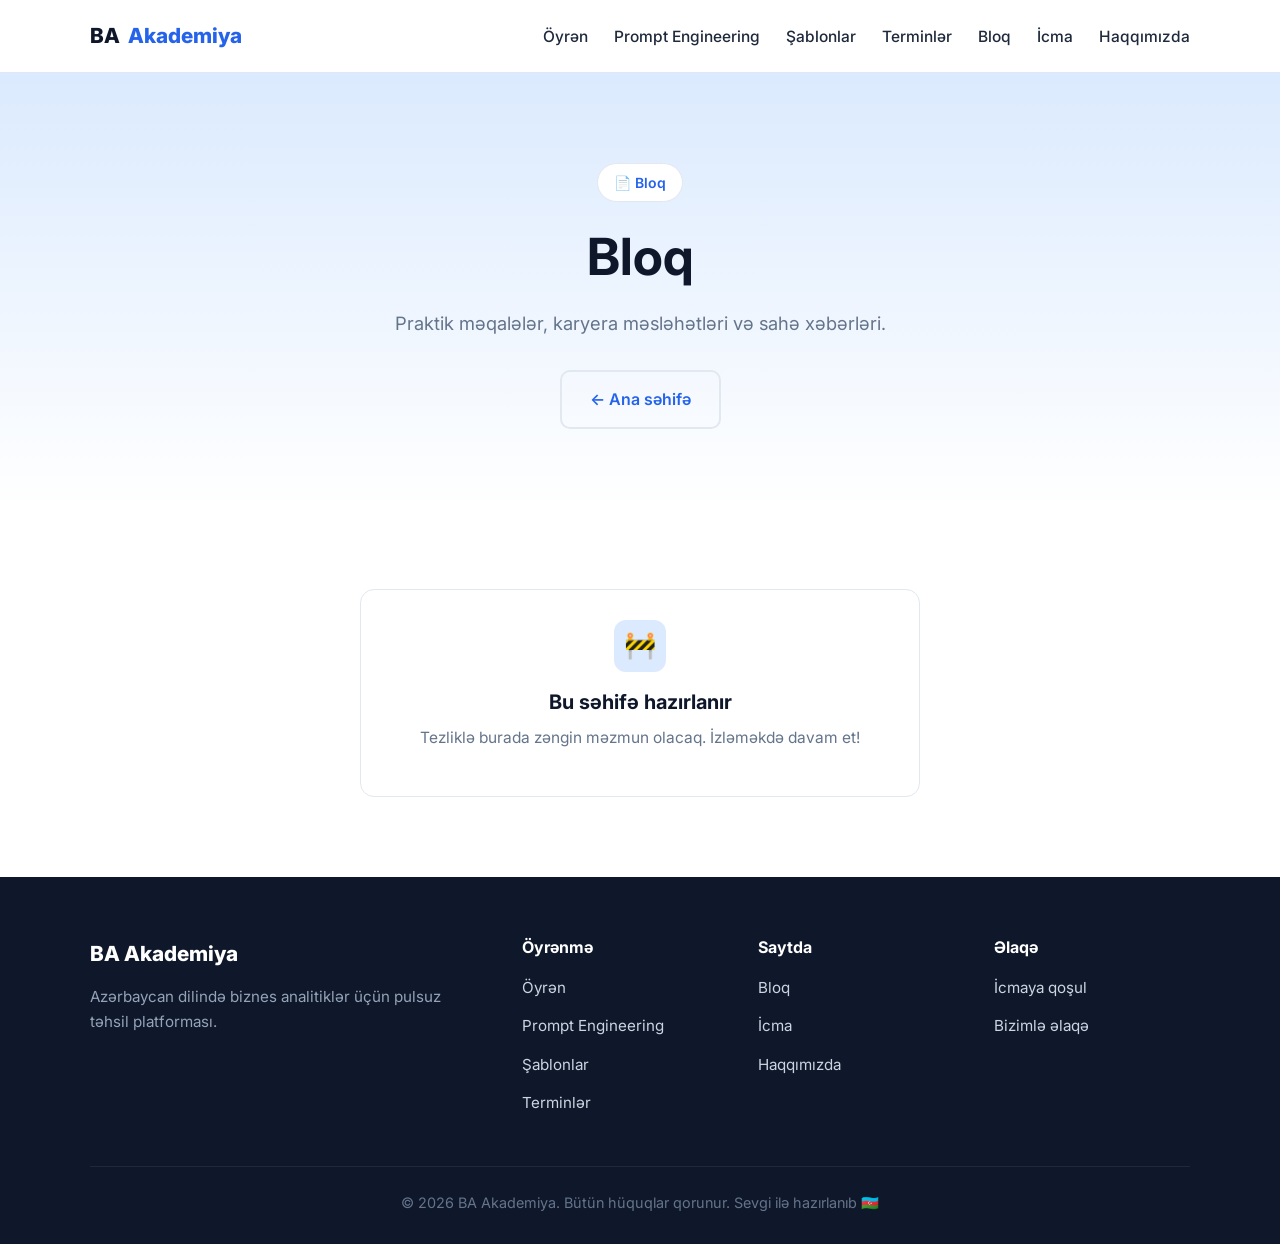
==== bloq.html @ 5d998d4c "Add files via upload Initial website upload" ====
<!DOCTYPE html>
<html lang="az">
<head>
  <meta charset="UTF-8">
  <meta name="viewport" content="width=device-width, initial-scale=1.0">
  <title>Bloq — BA Akademiya</title>
  <meta name="description" content="Praktik məqalələr, karyera məsləhətləri və sahə xəbərləri.">
  <link rel="preconnect" href="https://fonts.googleapis.com">
  <link rel="preconnect" href="https://fonts.gstatic.com" crossorigin>
  <link href="https://fonts.googleapis.com/css2?family=Inter:wght@400;500;600;700;800&display=swap" rel="stylesheet">
  <link rel="stylesheet" href="css/style.css">
</head>
<body>
  <header class="site-header">
    <div class="container">
      <nav class="nav">
        <a href="index.html" class="nav-logo">BA<span>Akademiya</span></a>
        <ul class="nav-links">
          <li><a href="oyren.html">Öyrən</a></li>
          <li><a href="prompt-engineering.html">Prompt Engineering</a></li>
          <li><a href="sablonlar.html">Şablonlar</a></li>
          <li><a href="terminler.html">Terminlər</a></li>
          <li><a href="bloq.html">Bloq</a></li>
          <li><a href="icma.html">İcma</a></li>
          <li><a href="haqqimizda.html">Haqqımızda</a></li>
        </ul>
        <button class="nav-toggle" aria-label="Menyunu aç"><span></span><span></span><span></span></button>
      </nav>
    </div>
  </header>

  <section class="hero">
    <div class="container">
      <span class="badge">📄 Bloq</span>
      <h1>Bloq</h1>
      <p>Praktik məqalələr, karyera məsləhətləri və sahə xəbərləri.</p>
      <div class="hero-buttons">
        <a href="index.html" class="btn btn-outline">← Ana səhifə</a>
      </div>
    </div>
  </section>

  <section class="section">
    <div class="container" style="text-align:center;">
      <div class="card" style="max-width:560px;margin:0 auto;">
        <div class="card-icon" style="margin:0 auto 18px;">🚧</div>
        <h3>Bu səhifə hazırlanır</h3>
        <p>Tezliklə burada zəngin məzmun olacaq. İzləməkdə davam et!</p>
      </div>
    </div>
  </section>

  <footer class="site-footer">
    <div class="container">
      <div class="footer-grid">
        <div>
          <div class="footer-brand">BA Akademiya</div>
          <p>Azərbaycan dilində biznes analitiklər üçün pulsuz təhsil platforması.</p>
        </div>
        <div>
          <h4>Öyrənmə</h4>
          <ul>
            <li><a href="oyren.html">Öyrən</a></li>
            <li><a href="prompt-engineering.html">Prompt Engineering</a></li>
            <li><a href="sablonlar.html">Şablonlar</a></li>
            <li><a href="terminler.html">Terminlər</a></li>
          </ul>
        </div>
        <div>
          <h4>Saytda</h4>
          <ul>
            <li><a href="bloq.html">Bloq</a></li>
            <li><a href="icma.html">İcma</a></li>
            <li><a href="haqqimizda.html">Haqqımızda</a></li>
          </ul>
        </div>
        <div>
          <h4>Əlaqə</h4>
          <ul>
            <li><a href="icma.html">İcmaya qoşul</a></li>
            <li><a href="haqqimizda.html">Bizimlə əlaqə</a></li>
          </ul>
        </div>
      </div>
      <div class="footer-bottom">© 2026 BA Akademiya. Bütün hüquqlar qorunur. Sevgi ilə hazırlanıb 🇦🇿</div>
    </div>
  </footer>
  <script src="js/main.js"></script>
</body>
</html>
---- css/style.css ----
/* =========================================================
   BA Akademiya — Əsas dizayn faylı (Design System)
   Bütün rənglər, şriftlər və ölçülər burada təyin olunur.
   Dəyişiklik etmək üçün aşağıdakı dəyərləri redaktə et.
   ========================================================= */

/* ---- 1. Dəyişənlər (rəng paleti, şriftlər) ---- */
:root {
  /* Əsas rənglər */
  --color-primary: #2563eb;        /* Əsas mavi */
  --color-primary-dark: #1d4ed8;   /* Tünd mavi (hover üçün) */
  --color-primary-light: #dbeafe;  /* Açıq mavi (fon üçün) */
  --color-accent: #0ea5e9;         /* Vurğu rəngi */

  /* Mətn rəngləri */
  --color-text: #1e293b;           /* Əsas mətn (tünd) */
  --color-text-muted: #64748b;     /* Solğun mətn */
  --color-heading: #0f172a;        /* Başlıqlar */

  /* Fon rəngləri */
  --color-bg: #ffffff;             /* Ağ fon */
  --color-bg-soft: #f8fafc;        /* Çox açıq boz fon */
  --color-border: #e2e8f0;         /* Sərhəd xətti */

  /* Şrift */
  --font-base: 'Inter', -apple-system, BlinkMacSystemFont, 'Segoe UI', Roboto, Helvetica, Arial, sans-serif;

  /* Ölçülər */
  --container: 1140px;             /* Səhifənin maksimum eni */
  --radius: 14px;                  /* Künc yumruluğu */
  --shadow: 0 4px 20px rgba(15, 23, 42, 0.06);
  --shadow-hover: 0 10px 30px rgba(37, 99, 235, 0.15);
}

/* ---- 2. Ümumi sıfırlama ---- */
* {
  margin: 0;
  padding: 0;
  box-sizing: border-box;
}

html {
  scroll-behavior: smooth;
}

body {
  font-family: var(--font-base);
  color: var(--color-text);
  background: var(--color-bg);
  line-height: 1.65;
  font-size: 17px;
  -webkit-font-smoothing: antialiased;
}

img {
  max-width: 100%;
  display: block;
}

a {
  color: var(--color-primary);
  text-decoration: none;
  transition: color 0.2s ease;
}

a:hover {
  color: var(--color-primary-dark);
}

/* ---- 3. Konteyner (məzmunu ortalayır) ---- */
.container {
  width: 100%;
  max-width: var(--container);
  margin: 0 auto;
  padding: 0 20px;
}

/* ---- 4. Başlıqlar və mətn ---- */
h1, h2, h3, h4 {
  color: var(--color-heading);
  line-height: 1.25;
  font-weight: 700;
}

h1 { font-size: clamp(2rem, 5vw, 3.2rem); }
h2 { font-size: clamp(1.6rem, 3.5vw, 2.3rem); }
h3 { font-size: 1.25rem; }

.section {
  padding: 80px 0;
}

.section-soft {
  background: var(--color-bg-soft);
}

.section-title {
  text-align: center;
  margin-bottom: 12px;
}

.section-subtitle {
  text-align: center;
  color: var(--color-text-muted);
  max-width: 640px;
  margin: 0 auto 50px;
}

/* ---- 5. Düymələr ---- */
.btn {
  display: inline-block;
  padding: 14px 28px;
  border-radius: 10px;
  font-weight: 600;
  font-size: 16px;
  cursor: pointer;
  border: 2px solid transparent;
  transition: all 0.2s ease;
}

.btn-primary {
  background: var(--color-primary);
  color: #fff;
}

.btn-primary:hover {
  background: var(--color-primary-dark);
  color: #fff;
  transform: translateY(-2px);
}

.btn-outline {
  background: transparent;
  color: var(--color-primary);
  border-color: var(--color-border);
}

.btn-outline:hover {
  border-color: var(--color-primary);
  background: var(--color-primary-light);
}

/* =========================================================
   6. HEADER (yuxarı menyu)
   ========================================================= */
.site-header {
  position: sticky;
  top: 0;
  z-index: 100;
  background: rgba(255, 255, 255, 0.9);
  backdrop-filter: blur(10px);
  border-bottom: 1px solid var(--color-border);
}

.nav {
  display: flex;
  align-items: center;
  justify-content: space-between;
  height: 72px;
}

.nav-logo {
  font-size: 1.3rem;
  font-weight: 800;
  color: var(--color-heading);
  display: flex;
  align-items: center;
  gap: 8px;
}

.nav-logo span {
  color: var(--color-primary);
}

.nav-links {
  display: flex;
  align-items: center;
  gap: 26px;
  list-style: none;
}

.nav-links a {
  color: var(--color-text);
  font-weight: 500;
  font-size: 15.5px;
}

.nav-links a:hover {
  color: var(--color-primary);
}

.nav-cta {
  background: var(--color-primary);
  color: #fff !important;
  padding: 9px 18px;
  border-radius: 8px;
}

.nav-cta:hover {
  background: var(--color-primary-dark);
}

/* Mobil menyu düyməsi (hamburger) */
.nav-toggle {
  display: none;
  flex-direction: column;
  gap: 5px;
  background: none;
  border: none;
  cursor: pointer;
  padding: 8px;
}

.nav-toggle span {
  width: 26px;
  height: 3px;
  background: var(--color-heading);
  border-radius: 3px;
  transition: 0.3s;
}

/* =========================================================
   7. HERO (ana səhifənin yuxarı hissəsi)
   ========================================================= */
.hero {
  padding: 90px 0 80px;
  background: linear-gradient(180deg, var(--color-primary-light) 0%, var(--color-bg) 100%);
  text-align: center;
}

.hero .badge {
  display: inline-block;
  background: #fff;
  color: var(--color-primary);
  font-weight: 600;
  font-size: 14px;
  padding: 7px 16px;
  border-radius: 50px;
  border: 1px solid var(--color-border);
  margin-bottom: 22px;
}

.hero h1 {
  max-width: 800px;
  margin: 0 auto 20px;
}

.hero p {
  max-width: 620px;
  margin: 0 auto 32px;
  color: var(--color-text-muted);
  font-size: 1.15rem;
}

.hero-buttons {
  display: flex;
  gap: 14px;
  justify-content: center;
  flex-wrap: wrap;
}

/* Statistika lentı */
.stats {
  display: flex;
  justify-content: center;
  gap: 50px;
  margin-top: 60px;
  flex-wrap: wrap;
}

.stat {
  text-align: center;
}

.stat-number {
  font-size: 2.2rem;
  font-weight: 800;
  color: var(--color-primary);
}

.stat-label {
  color: var(--color-text-muted);
  font-size: 0.95rem;
}

/* =========================================================
   8. KARTLAR (xüsusiyyət/səhifə kartları)
   ========================================================= */
.grid {
  display: grid;
  gap: 24px;
}

.grid-2 { grid-template-columns: repeat(2, 1fr); }
.grid-3 { grid-template-columns: repeat(3, 1fr); }
.grid-4 { grid-template-columns: repeat(4, 1fr); }

.card {
  background: var(--color-bg);
  border: 1px solid var(--color-border);
  border-radius: var(--radius);
  padding: 30px;
  transition: all 0.25s ease;
}

.card:hover {
  transform: translateY(-4px);
  box-shadow: var(--shadow-hover);
  border-color: var(--color-primary-light);
}

.card-icon {
  width: 52px;
  height: 52px;
  border-radius: 12px;
  background: var(--color-primary-light);
  display: flex;
  align-items: center;
  justify-content: center;
  font-size: 26px;
  margin-bottom: 18px;
}

.card h3 {
  margin-bottom: 10px;
}

.card p {
  color: var(--color-text-muted);
  font-size: 0.97rem;
  margin-bottom: 16px;
}

.card-link {
  font-weight: 600;
  font-size: 0.95rem;
}

.card-link::after {
  content: " →";
}

/* =========================================================
   9. ÖYRƏNMƏ YOLLARI (iki sütun)
   ========================================================= */
.path-card {
  background: var(--color-bg);
  border: 1px solid var(--color-border);
  border-radius: var(--radius);
  padding: 36px;
  box-shadow: var(--shadow);
}

.path-card h3 {
  font-size: 1.5rem;
  margin-bottom: 8px;
}

.path-card .path-tag {
  display: inline-block;
  font-size: 13px;
  font-weight: 600;
  color: var(--color-primary);
  background: var(--color-primary-light);
  padding: 5px 12px;
  border-radius: 50px;
  margin-bottom: 16px;
}

.path-card ul {
  list-style: none;
  margin: 20px 0;
}

.path-card li {
  padding: 8px 0 8px 30px;
  position: relative;
  color: var(--color-text);
}

.path-card li::before {
  content: "✓";
  position: absolute;
  left: 0;
  color: var(--color-primary);
  font-weight: 700;
}

/* =========================================================
   10. CTA (çağırış bölməsi)
   ========================================================= */
.cta-band {
  background: var(--color-primary);
  border-radius: 20px;
  padding: 60px 40px;
  text-align: center;
  color: #fff;
}

.cta-band h2 {
  color: #fff;
  margin-bottom: 12px;
}

.cta-band p {
  color: rgba(255, 255, 255, 0.9);
  max-width: 520px;
  margin: 0 auto 28px;
}

.cta-band .btn {
  background: #fff;
  color: var(--color-primary);
}

.cta-band .btn:hover {
  background: var(--color-bg-soft);
}

/* =========================================================
   11. FOOTER (alt hissə)
   ========================================================= */
.site-footer {
  background: #0f172a;
  color: #cbd5e1;
  padding: 60px 0 30px;
}

.footer-grid {
  display: grid;
  grid-template-columns: 2fr 1fr 1fr 1fr;
  gap: 40px;
  margin-bottom: 40px;
}

.site-footer h4 {
  color: #fff;
  margin-bottom: 16px;
  font-size: 1rem;
}

.site-footer .footer-brand {
  font-size: 1.3rem;
  font-weight: 800;
  color: #fff;
  margin-bottom: 12px;
}

.site-footer p {
  color: #94a3b8;
  font-size: 0.95rem;
}

.site-footer ul {
  list-style: none;
}

.site-footer li {
  margin-bottom: 10px;
}

.site-footer a {
  color: #cbd5e1;
  font-size: 0.95rem;
}

.site-footer a:hover {
  color: #fff;
}

.footer-bottom {
  border-top: 1px solid #1e293b;
  padding-top: 24px;
  text-align: center;
  color: #64748b;
  font-size: 0.9rem;
}

/* =========================================================
   12. PROMPT ENGINEERING SƏHİFƏSİ
   (prompt kartları, kopyala düyməsi, xəbərdarlıq qutusu)
   ========================================================= */

/* Promptun 4 elementi — 2x2 premium grid */
.element-grid {
  display: grid;
  grid-template-columns: repeat(2, 1fr);
  gap: 24px;
  margin-top: 10px;
}

.element-card {
  background: var(--color-bg);
  border: 1px solid var(--color-border);
  border-radius: var(--radius);
  padding: 34px 32px;
  box-shadow: var(--shadow);
  transition: border-color 0.2s ease, box-shadow 0.2s ease;
}

.element-card:hover {
  border-color: var(--color-primary-light);
  box-shadow: var(--shadow-hover);
}

/* Böyük italic accent nömrə (01, 02, …) */
.element-card .num {
  display: block;
  font-size: 2.6rem;
  font-weight: 700;
  font-style: italic;
  line-height: 1;
  color: var(--color-accent);
  margin-bottom: 16px;
}

.element-card h4 {
  font-size: 1.2rem;
  margin-bottom: 8px;
}

.element-card p {
  color: var(--color-text-muted);
  font-size: 0.95rem;
  margin: 0;
}

/* Element nümunəsi — yüngül fon + sol nazik accent line */
.element-card .example {
  margin-top: 18px;
  padding: 12px 16px;
  background: var(--color-bg-soft);
  border-left: 2px solid var(--color-accent);
  border-radius: 6px;
  font-size: 0.88rem;
  color: var(--color-text-muted);
  line-height: 1.55;
}

/* "Niyə vacibdir" — iki sütunlu giriş mətni */
.intro-cols {
  display: grid;
  grid-template-columns: 1fr 1fr;
  gap: 48px;
  max-width: 920px;
  margin: 36px auto 0;        /* başlıqdan sonra balanslı boşluq */
}

.intro-cols p {
  color: var(--color-text-muted);
  font-size: 1.02rem;
  line-height: 1.8;
  margin: 0;
}

/* Birinci paraqraf — yüngül "lead" (hierarxiya üçün) */
.intro-cols p:first-child {
  color: var(--color-text);
  font-size: 1.12rem;
}

/* === Prompt kateqoriyası === */
.prompt-category {
  margin-bottom: 44px;
}

.category-header {
  display: flex;
  align-items: baseline;
  gap: 12px;
  margin-bottom: 10px;
  padding-bottom: 12px;
  border-bottom: 1px solid var(--color-border);
}

.category-number {
  font-size: 0.95rem;
  font-weight: 700;
  color: var(--color-accent);
}

.category-title {
  font-size: 1.3rem;
  margin: 0;
}

.category-desc {
  color: var(--color-text-muted);
  font-size: 0.95rem;
  margin: 0 0 18px;
  max-width: 660px;
}

/* === Prompt kartı (accordion) === */
.prompt-card {
  background: var(--color-bg);
  border: 1px solid var(--color-border);
  border-radius: var(--radius);
  margin-bottom: 12px;
  overflow: hidden;
  transition: border-color 0.2s ease, box-shadow 0.2s ease;
}

.prompt-card:hover,
.prompt-card.open {
  border-color: var(--color-primary-light);
  box-shadow: var(--shadow);
}

/* Klikləndikdə açılan başlıq */
.prompt-head {
  display: flex;
  align-items: center;
  justify-content: space-between;
  gap: 14px;
  padding: 15px 20px;
  cursor: pointer;
  transition: background 0.2s ease;
}

.prompt-head:hover {
  background: var(--color-bg-soft);
}

.prompt-title {
  font-weight: 600;
  font-size: 1rem;
  color: var(--color-heading);
}

.prompt-actions {
  display: flex;
  align-items: center;
  gap: 10px;
  flex-shrink: 0;
}

/* Kopyala düyməsi */
.copy-btn {
  display: inline-flex;
  align-items: center;
  gap: 6px;
  background: var(--color-primary);
  color: #fff;
  border: none;
  font-family: var(--font-base);
  font-weight: 600;
  font-size: 13px;
  padding: 8px 14px;
  border-radius: 8px;
  cursor: pointer;
  transition: background 0.2s ease;
}

.copy-btn:hover {
  background: var(--color-primary-dark);
}

.copy-btn.copied {
  background: #16a34a;  /* yaşıl — uğurlu kopyalama */
}

/* Aç/bağla oxu (chevron) */
.prompt-chevron {
  font-size: 0.85rem;
  color: var(--color-text-muted);
  transition: transform 0.25s ease;
}

.prompt-card.open .prompt-chevron {
  transform: rotate(180deg);
}

/* Açılan hissə (collapse) */
.prompt-collapse {
  max-height: 0;
  overflow: hidden;
  transition: max-height 0.3s ease;
}

.prompt-card.open .prompt-collapse {
  max-height: 1600px;
}

/* Promptun mətni */
.prompt-text {
  margin: 0;
  padding: 18px 20px 20px;
  border-top: 1px solid var(--color-border);
  background: var(--color-bg-soft);
  font-family: var(--font-base);
  font-size: 0.95rem;
  line-height: 1.7;
  color: var(--color-text);
  white-space: pre-wrap;       /* sətir keçidlərini saxla */
  word-wrap: break-word;
}

.prompt-text .ph {
  color: var(--color-primary);
  background: var(--color-primary-light);
  padding: 1px 6px;
  border-radius: 4px;
  font-weight: 600;
}

/* === Pro məsləhət kartları === */
.tip-card {
  background: var(--color-bg);
  border: 1px solid var(--color-border);
  border-left: 3px solid var(--color-accent);
  border-radius: var(--radius);
  padding: 20px 22px;
}

.tip-card .tip-num {
  font-size: 0.78rem;
  font-weight: 600;
  color: var(--color-accent);
  text-transform: uppercase;
  letter-spacing: 0.05em;
  margin-bottom: 6px;
}

.tip-card h4 {
  font-size: 1.05rem;
  margin-bottom: 6px;
}

.tip-card p {
  color: var(--color-text-muted);
  font-size: 0.92rem;
  margin: 0;
}

/* Xəbərdarlıq qutusu (məlumat təhlükəsizliyi) */
.alert-warning {
  display: flex;
  gap: 18px;
  align-items: flex-start;
  background: #fffbeb;
  border: 1px solid #fde68a;
  border-left: 4px solid #f59e0b;
  border-radius: var(--radius);
  padding: 26px 28px;
  max-width: 820px;
  margin: 0 auto;
}

.alert-warning .alert-icon {
  font-size: 1.8rem;
  line-height: 1;
}

.alert-warning h3 {
  margin-bottom: 8px;
  color: #92400e;
}

.alert-warning p {
  color: #78350f;
  margin: 0;
  font-size: 0.98rem;
}

.alert-warning p + p {
  margin-top: 10px;
}

.alert-warning ul {
  margin: 10px 0 0;
  padding-left: 20px;
  color: #78350f;
  font-size: 0.96rem;
}

.alert-warning li {
  margin-bottom: 6px;
}

.alert-warning strong {
  color: #7c2d12;
}

/* =========================================================
   13. TERMİNLƏR LÜĞƏTİ
   (axtarış qutusu, kateqoriya başlığı, termin kartı)
   ========================================================= */

/* Axtarış qutusu */
.term-search-wrap {
  max-width: 560px;
  margin: 0 auto 10px;
  position: relative;
}

.term-search {
  width: 100%;
  font-family: var(--font-base);
  font-size: 1rem;
  color: var(--color-text);
  padding: 15px 20px 15px 48px;
  border: 1px solid var(--color-border);
  border-radius: 12px;
  background: var(--color-bg) url("data:image/svg+xml,%3Csvg xmlns='http://www.w3.org/2000/svg' width='20' height='20' viewBox='0 0 24 24' fill='none' stroke='%2364748b' stroke-width='2' stroke-linecap='round' stroke-linejoin='round'%3E%3Ccircle cx='11' cy='11' r='8'/%3E%3Cline x1='21' y1='21' x2='16.65' y2='16.65'/%3E%3C/svg%3E") no-repeat 16px center;
  box-shadow: var(--shadow);
  transition: border-color 0.2s ease, box-shadow 0.2s ease;
}

.term-search:focus {
  outline: none;
  border-color: var(--color-primary);
  box-shadow: 0 0 0 3px var(--color-primary-light);
}

/* "Nəticə tapılmadı" mesajı */
.term-noresult {
  display: none;
  text-align: center;
  color: var(--color-text-muted);
  padding: 40px 0;
}

/* Kateqoriya başlığı */
.term-category {
  scroll-margin-top: 90px;
}

.term-category-title {
  font-size: 1.5rem;
  margin-bottom: 24px;
  padding-bottom: 12px;
  border-bottom: 2px solid var(--color-border);
  display: flex;
  align-items: center;
  gap: 10px;
}

.term-category-title .cat-emoji {
  font-size: 1.4rem;
}

/* Termin kartı */
.term-card {
  background: var(--color-bg);
  border: 1px solid var(--color-border);
  border-radius: var(--radius);
  padding: 24px;
  transition: all 0.25s ease;
}

.term-card:hover {
  transform: translateY(-4px);
  box-shadow: var(--shadow-hover);
  border-color: var(--color-primary-light);
}

.term-head {
  display: flex;
  align-items: baseline;
  flex-wrap: wrap;
  gap: 10px;
  margin-bottom: 12px;
}

.term-en {
  font-size: 1.2rem;
  margin: 0;
}

.term-az {
  font-size: 13.5px;
  font-weight: 600;
  color: var(--color-primary);
  background: var(--color-primary-light);
  padding: 4px 12px;
  border-radius: 50px;
}

.term-def {
  color: var(--color-text-muted);
  font-size: 0.97rem;
  margin: 0 0 16px;
}

.term-example {
  background: var(--color-bg-soft);
  border-left: 3px solid var(--color-accent);
  border-radius: 8px;
  padding: 12px 16px;
  font-size: 0.92rem;
  color: var(--color-text);
}

.term-example strong {
  color: var(--color-heading);
}

/* =========================================================
   14. ÖYRƏN HUB (öyrənmə mərkəzi)
   "tezliklə" nişanı və düymə cərgəsi
   ========================================================= */

/* Düymə + "tezliklə" nişanını bir cərgədə saxlayır */
.btn-row {
  display: flex;
  align-items: center;
  gap: 12px;
  flex-wrap: wrap;
  margin-top: 8px;
}

/* Kiçik "tezliklə" nişanı */
.soon-tag {
  display: inline-block;
  font-size: 12px;
  font-weight: 600;
  color: var(--color-text-muted);
  background: var(--color-bg-soft);
  border: 1px solid var(--color-border);
  padding: 4px 10px;
  border-radius: 50px;
}

/* ---- Learning path kartı (sakit, premium) ---- */
.learn-path {
  display: flex;
  flex-direction: column;
  background: var(--color-bg);
  border: 1px solid var(--color-border);
  border-radius: var(--radius);
  box-shadow: var(--shadow);
  transition: border-color 0.2s ease, box-shadow 0.2s ease;
}

/* Hover-da sıçrama yox — yalnız yüngül border/shadow dəyişir */
.learn-path:hover {
  border-color: var(--color-primary-light);
  box-shadow: var(--shadow-hover);
}

/* Kartın gövdəsi */
.learn-path-body {
  padding: 32px;
  display: flex;
  flex-direction: column;
  flex-grow: 1;
}

/* Böyük başlıq + accent italic söz */
.lp-title {
  font-size: 1.6rem;
  line-height: 1.25;
  margin: 0 0 14px;
}

.lp-title em {
  font-style: italic;
  font-weight: 700;
  color: var(--color-accent);
}

/* İzah mətni */
.lp-desc {
  color: var(--color-text-muted);
  font-size: 0.97rem;
  margin: 0;
}

/* İncə horizontal line-larla ayrılmış siyahı */
.lp-list {
  list-style: none;
  margin: 22px 0 28px;
}

.lp-list li {
  position: relative;
  padding: 13px 0 13px 24px;
  border-top: 1px solid var(--color-border);
  color: var(--color-text);
  font-size: 0.95rem;
}

.lp-list li:last-child {
  border-bottom: 1px solid var(--color-border);
}

/* Kiçik accent marker (iri bullet yox) */
.lp-list li::before {
  content: "";
  position: absolute;
  left: 0;
  top: 50%;
  transform: translateY(-50%);
  width: 6px;
  height: 6px;
  border-radius: 50%;
  background: var(--color-accent);
}

/* Ən altda sadə CTA link */
.lp-link {
  margin-top: auto;
  align-self: flex-start;
  font-weight: 600;
  font-size: 1rem;
  color: var(--color-primary);
}

.lp-link:hover {
  color: var(--color-primary-dark);
}

/* ---- Müqayisə bölməsi (✓ siyahısı) ---- */
.check-list {
  list-style: none;
  margin-top: 14px;
}

.check-list li {
  position: relative;
  padding: 8px 0 8px 30px;
  color: var(--color-text);
  font-size: 0.97rem;
}

.check-list li::before {
  content: "✓";
  position: absolute;
  left: 0;
  color: var(--color-primary);
  font-weight: 700;
}

/* ---- "Nə öyrənəcəksən?" kiçik mövzu kartları ---- */
.topic-card {
  display: flex;
  align-items: flex-start;
  gap: 14px;
  background: var(--color-bg);
  border: 1px solid var(--color-border);
  border-radius: var(--radius);
  padding: 20px 22px;
  transition: all 0.25s ease;
}

.topic-card:hover {
  transform: translateY(-3px);
  box-shadow: var(--shadow-hover);
  border-color: var(--color-primary-light);
}

.topic-card .topic-icon {
  font-size: 1.6rem;
  line-height: 1.2;
}

.topic-card h4 {
  font-size: 1.05rem;
  margin: 0 0 4px;
}

.topic-card p {
  color: var(--color-text-muted);
  font-size: 0.9rem;
  margin: 0;
}

/* =========================================================
   15. MOBİL ADAPTASİYA (kiçik ekranlar)
   ========================================================= */
@media (max-width: 900px) {
  .grid-3, .grid-4 { grid-template-columns: repeat(2, 1fr); }
  .footer-grid { grid-template-columns: 1fr 1fr; }
  .element-grid { grid-template-columns: repeat(2, 1fr); }
}

@media (max-width: 768px) {
  /* Menyunu gizlət, hamburger göstər */
  .nav-toggle { display: flex; }

  .nav-links {
    position: fixed;
    top: 72px;
    left: 0;
    right: 0;
    background: #fff;
    flex-direction: column;
    align-items: flex-start;
    gap: 0;
    padding: 10px 20px 20px;
    border-bottom: 1px solid var(--color-border);
    box-shadow: var(--shadow);
    transform: translateY(-150%);
    transition: transform 0.3s ease;
  }

  .nav-links.open {
    transform: translateY(0);
  }

  .nav-links li {
    width: 100%;
  }

  .nav-links a {
    display: block;
    padding: 12px 0;
    width: 100%;
    border-bottom: 1px solid var(--color-border);
  }

  .nav-cta {
    margin-top: 8px;
    text-align: center;
  }

  .grid-2, .grid-3, .grid-4 { grid-template-columns: 1fr; }
  .element-grid { grid-template-columns: 1fr; }

  /* Accordion başlığı mobil cihazda da sətir kimi qalsın (başlıq sarına bilər) */
  .category-header { flex-wrap: wrap; }
  .alert-warning { flex-direction: column; gap: 10px; padding: 22px; }

  .section { padding: 56px 0; }

  .stats { gap: 30px; }

  .cta-band { padding: 44px 24px; }
}

@media (max-width: 520px) {
  .footer-grid { grid-template-columns: 1fr; }
  body { font-size: 16px; }
}
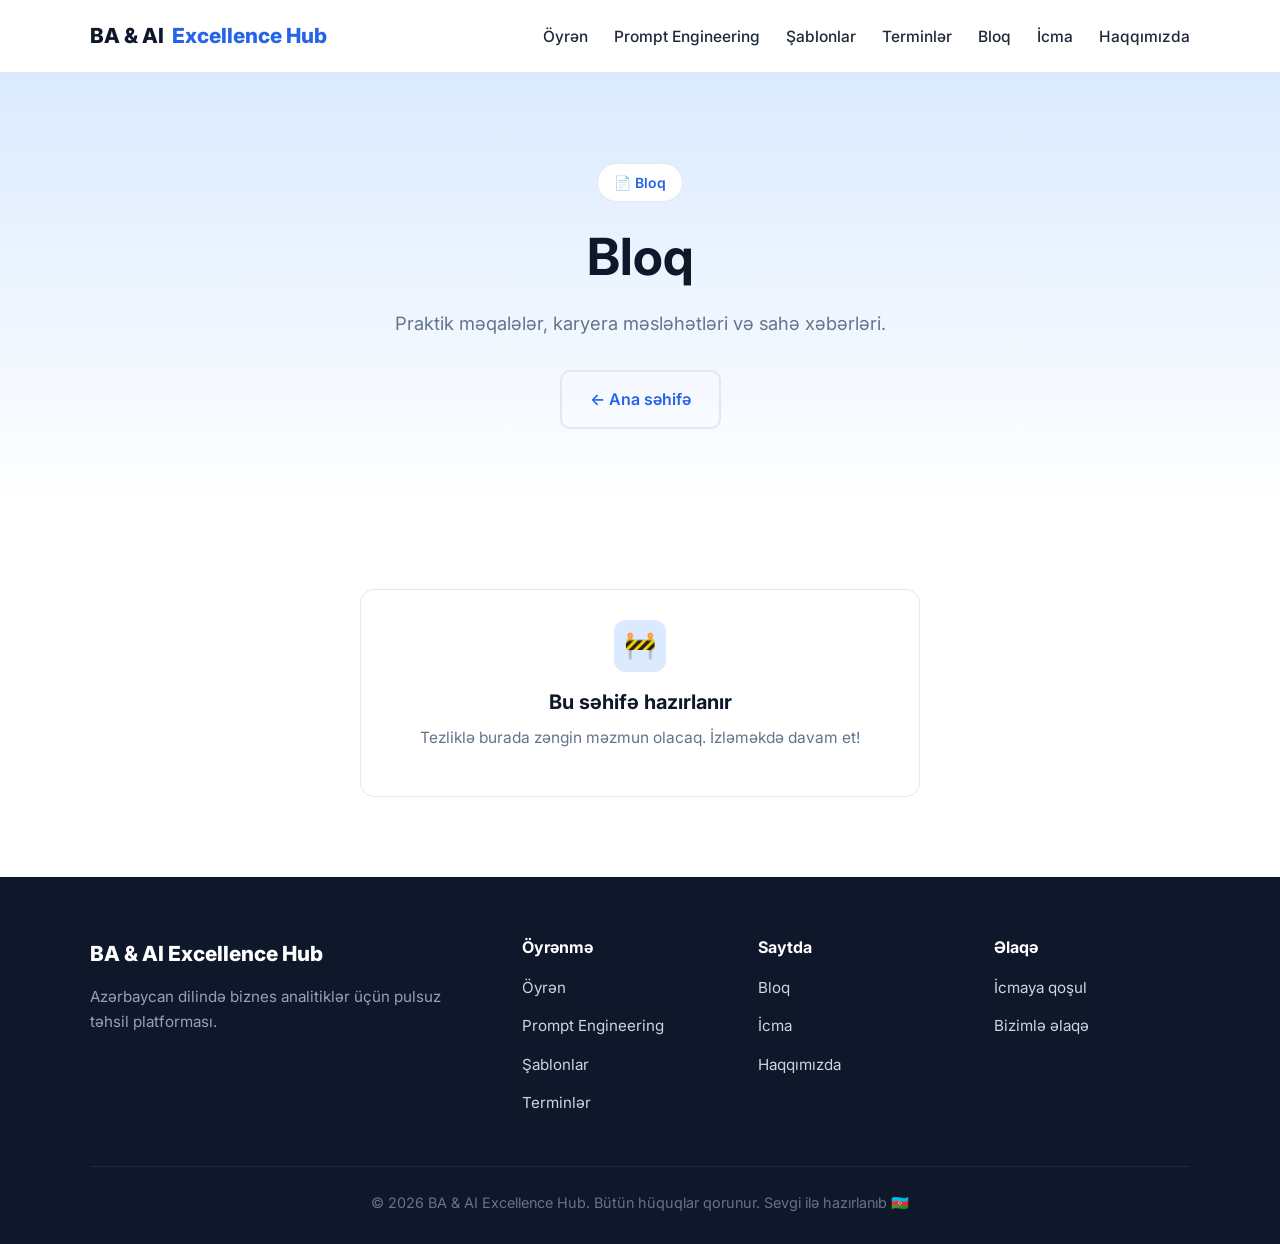
==== commit 9761b223: "Update" ====
--- a/bloq.html
+++ b/bloq.html
@@ -3,7 +3,7 @@
 <head>
   <meta charset="UTF-8">
   <meta name="viewport" content="width=device-width, initial-scale=1.0">
-  <title>Bloq — BA Akademiya</title>
+  <title>Bloq — BA & AI Excellence Hub</title>
   <meta name="description" content="Praktik məqalələr, karyera məsləhətləri və sahə xəbərləri.">
   <link rel="preconnect" href="https://fonts.googleapis.com">
   <link rel="preconnect" href="https://fonts.gstatic.com" crossorigin>
@@ -14,7 +14,7 @@
   <header class="site-header">
     <div class="container">
       <nav class="nav">
-        <a href="index.html" class="nav-logo">BA<span>Akademiya</span></a>
+        <a href="index.html" class="nav-logo">BA &amp; AI<span>Excellence Hub</span></a>
         <ul class="nav-links">
           <li><a href="oyren.html">Öyrən</a></li>
           <li><a href="prompt-engineering.html">Prompt Engineering</a></li>
@@ -54,7 +54,7 @@
     <div class="container">
       <div class="footer-grid">
         <div>
-          <div class="footer-brand">BA Akademiya</div>
+          <div class="footer-brand">BA & AI Excellence Hub</div>
           <p>Azərbaycan dilində biznes analitiklər üçün pulsuz təhsil platforması.</p>
         </div>
         <div>
@@ -82,7 +82,7 @@
           </ul>
         </div>
       </div>
-      <div class="footer-bottom">© 2026 BA Akademiya. Bütün hüquqlar qorunur. Sevgi ilə hazırlanıb 🇦🇿</div>
+      <div class="footer-bottom">© 2026 BA & AI Excellence Hub. Bütün hüquqlar qorunur. Sevgi ilə hazırlanıb 🇦🇿</div>
     </div>
   </footer>
   <script src="js/main.js"></script>
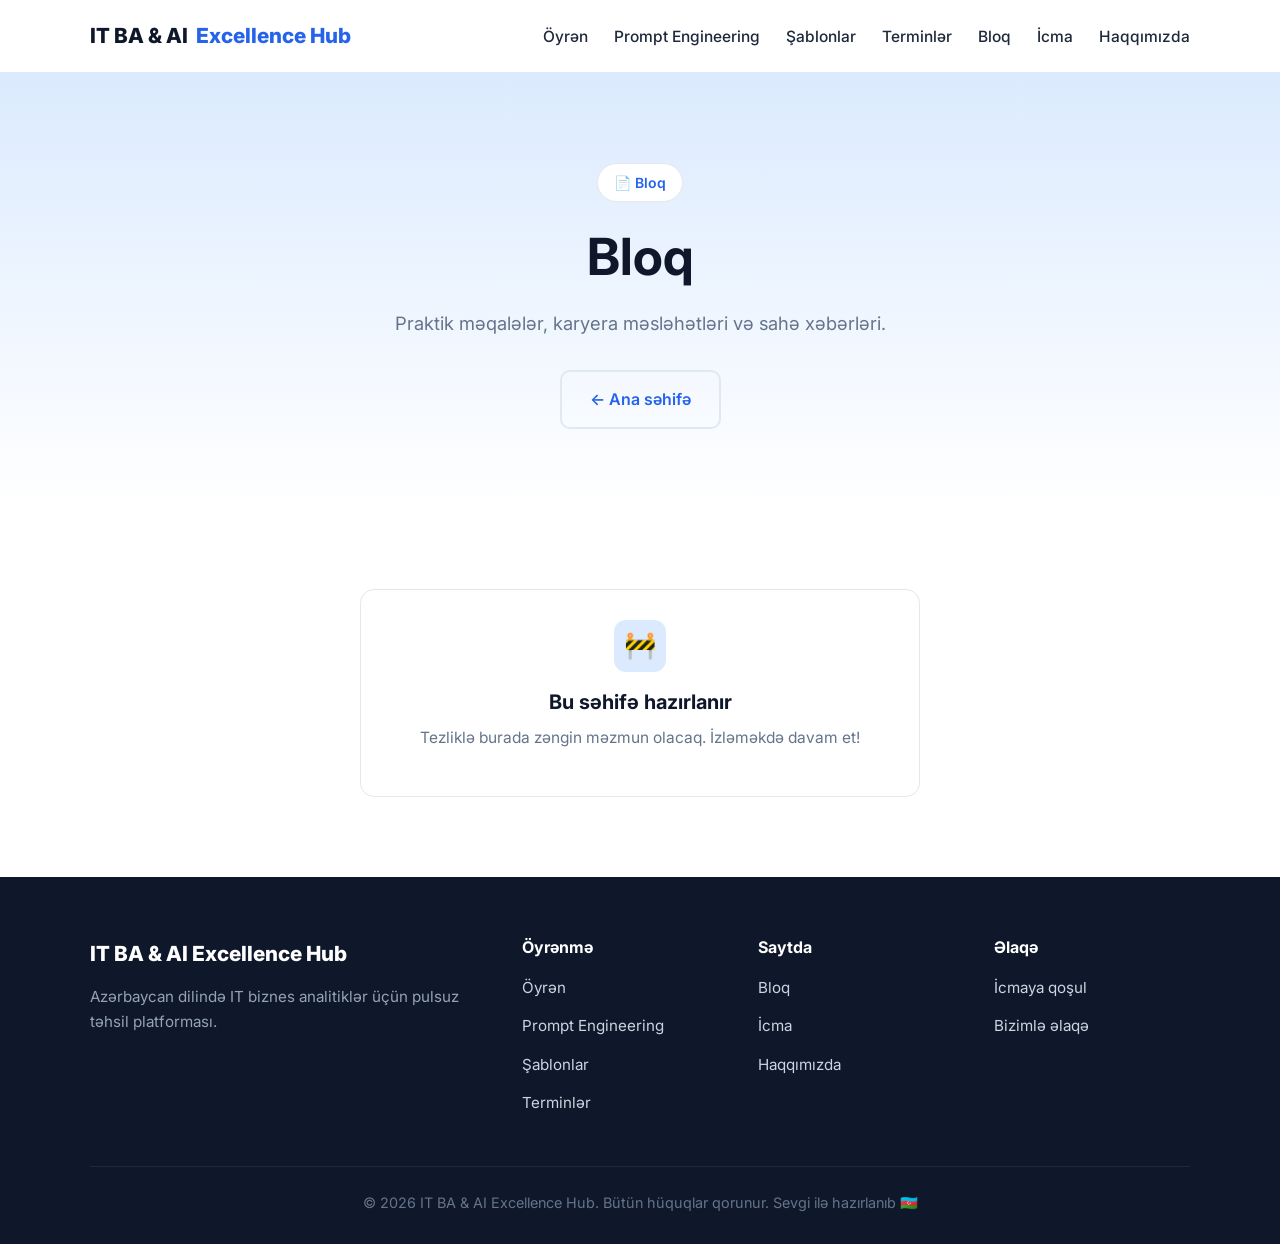
==== commit e07189fb: "Update terminology to IT BA" ====
--- a/bloq.html
+++ b/bloq.html
@@ -3,7 +3,7 @@
 <head>
   <meta charset="UTF-8">
   <meta name="viewport" content="width=device-width, initial-scale=1.0">
-  <title>Bloq — BA & AI Excellence Hub</title>
+  <title>Bloq — IT BA & AI Excellence Hub</title>
   <meta name="description" content="Praktik məqalələr, karyera məsləhətləri və sahə xəbərləri.">
   <link rel="preconnect" href="https://fonts.googleapis.com">
   <link rel="preconnect" href="https://fonts.gstatic.com" crossorigin>
@@ -14,7 +14,7 @@
   <header class="site-header">
     <div class="container">
       <nav class="nav">
-        <a href="index.html" class="nav-logo">BA &amp; AI<span>Excellence Hub</span></a>
+        <a href="index.html" class="nav-logo">IT BA &amp; AI<span>Excellence Hub</span></a>
         <ul class="nav-links">
           <li><a href="oyren.html">Öyrən</a></li>
           <li><a href="prompt-engineering.html">Prompt Engineering</a></li>
@@ -54,8 +54,8 @@
     <div class="container">
       <div class="footer-grid">
         <div>
-          <div class="footer-brand">BA & AI Excellence Hub</div>
-          <p>Azərbaycan dilində biznes analitiklər üçün pulsuz təhsil platforması.</p>
+          <div class="footer-brand">IT BA & AI Excellence Hub</div>
+          <p>Azərbaycan dilində IT biznes analitiklər üçün pulsuz təhsil platforması.</p>
         </div>
         <div>
           <h4>Öyrənmə</h4>
@@ -82,7 +82,7 @@
           </ul>
         </div>
       </div>
-      <div class="footer-bottom">© 2026 BA & AI Excellence Hub. Bütün hüquqlar qorunur. Sevgi ilə hazırlanıb 🇦🇿</div>
+      <div class="footer-bottom">© 2026 IT BA & AI Excellence Hub. Bütün hüquqlar qorunur. Sevgi ilə hazırlanıb 🇦🇿</div>
     </div>
   </footer>
   <script src="js/main.js"></script>
